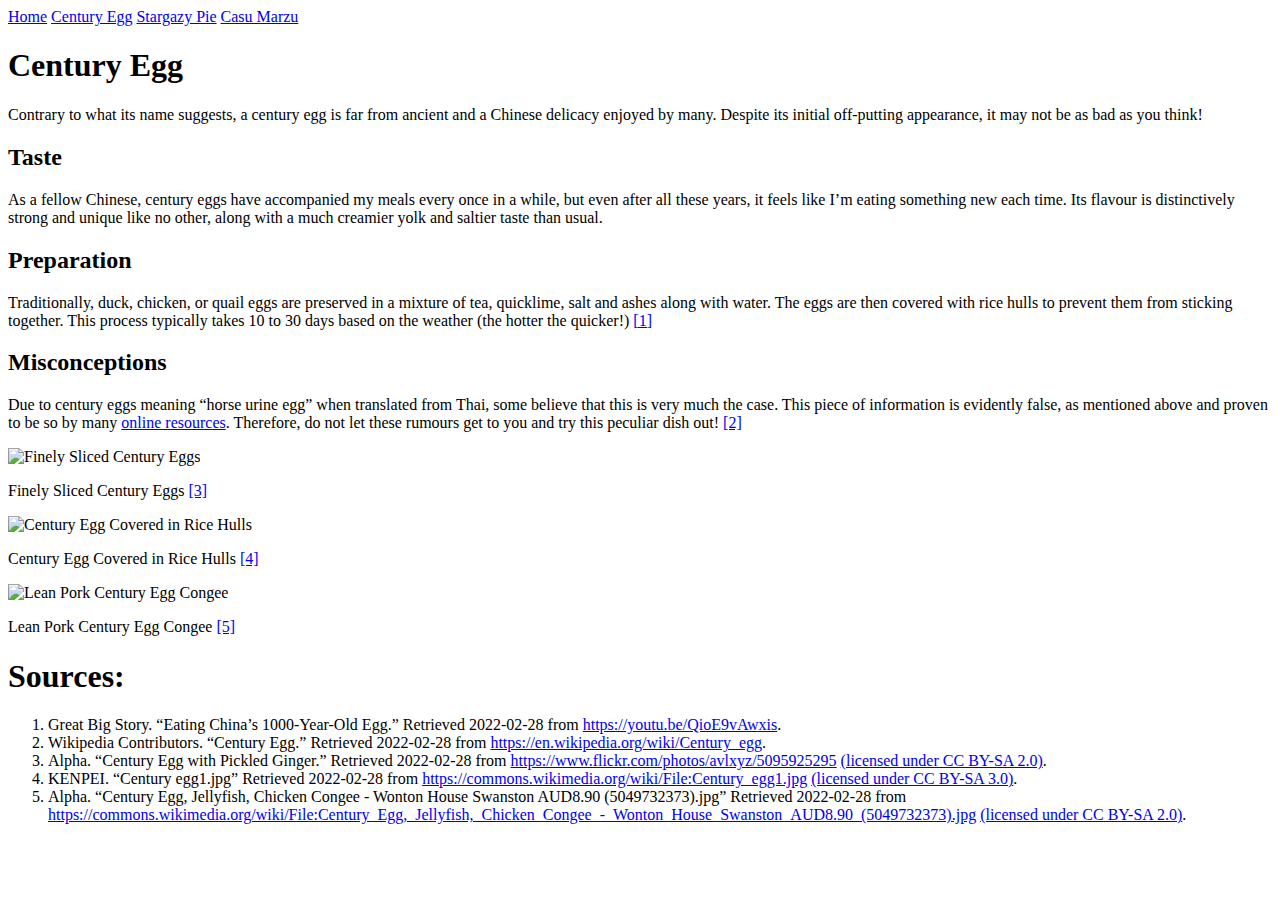
==== century.html @ 93f482f9 "Add files via upload" ====
<!doctype html>
<html>
  <head>
    <meta charset = "UTF-8">
	<title>Strange Foods</title>
	<link rel = "stylesheet" type = "text/css" href = "style.css"/>
	<style>
    @import url('https://fonts.googleapis.com/css2?family=Montserrat&family=Nunito+Sans:wght@300&display=swap');
    </style>
  </head>
  <body>
    <div id = "header">
      <nav>
	    <a href = "index.html">Home</a>
	    <a class = "active" href = "century.html">Century Egg</a>
	    <a href = "pie.html">Stargazy Pie</a>
	    <a href = "marzu.html">Casu Marzu</a>
	  </nav>
	  <div id = "line"></div> <!-- empty div for the purpose of creating a line underneath navbar that could
      have margin added-->  
	</div>
	<div id = "content">
	  <div id = "text-container">
	    <h1>Century Egg</h1>
		<p>
		Contrary to what its name suggests, a century egg is far from ancient and a Chinese delicacy enjoyed by many. Despite its initial 
		off-putting appearance, it may not be as bad as you think!
		</p>
		<h2>Taste</h2>
		<p>
		As a fellow Chinese, century eggs have accompanied my meals every once in a while, but even after all these years, it feels like
		I&rsquo;m eating something new each time. Its flavour is distinctively strong and unique like no other, along with
		a much creamier yolk and saltier taste than usual. 
		</p>
		<h2>Preparation</h2>
		<p>
		Traditionally, duck, chicken, or quail eggs are preserved in a mixture of tea, quicklime, salt and ashes along with water. The eggs 
		are then covered with rice hulls to prevent them from sticking together. This process typically takes 10 to 30 days based on the
		weather &#40;the hotter the quicker!&#41; <a href = "#Source_1">[1]</a>
		</p>
		<h2>Misconceptions</h2>
		<p>
		Due to century eggs meaning &ldquo;horse urine egg&rdquo; when translated from Thai, some believe that this is very much the case. 
		This piece of information is <span class = "bolded">evidently false</span>, as mentioned above and proven to be so by many 
		<a href = "https://www.taiwannews.com.tw/en/news/3057640">online resources</a>. Therefore, do not let these rumours get to you and 
		try this peculiar dish out! <a href = "#Source_2">[2]</a>
		</p>
	  </div>
	  <div id = "image-container">
	    <div class = "figure"> <!-- figure div allows captions to be right underneath images-->
		  <!--each image is given an id to be uniquely styled in css-->
		  <img id = "egg" src = "../images/egg.jpg" alt = "Finely Sliced Century Eggs" height = "120">
		  <p class = "caption">Finely Sliced Century Eggs <a href = "#Source_3">[3]</a></p>
		</div>
	    <div class = "figure">
		  <img id = "rice_hull" src = "../images/ricehull.jpg" alt = "Century Egg Covered in Rice Hulls" height = "200">
		  <p class = "caption">Century Egg Covered in Rice Hulls <a href = "#Source_4">[4]</a></p>
	    </div>
	    <div class = "figure">
		  <img id = "congee" src = "../images/congee.jpg" alt = "Lean Pork Century Egg Congee" height = "160">
		  <p class = "caption">Lean Pork Century Egg Congee <a href = "#Source_5">[5]</a></p>
	    </div>
	  </div>
	</div>
    <footer>
	  <h1>Sources:</h1>
	  <ol>
	    <li id = "Source_1">
		Great Big Story. &ldquo;Eating China&rsquo;s 1000-Year-Old Egg.&rdquo; Retrieved 2022-02-28 from	
		  <a href = "https://youtu.be/QioE9vAwxis">https://youtu.be/QioE9vAwxis</a>.
		</li>
		<li id = "Source_2">
		Wikipedia Contributors. &ldquo;Century Egg.&rdquo; Retrieved 2022-02-28 from 
		  <a href = "https://en.wikipedia.org/wiki/Century_egg">https://en.wikipedia.org/wiki/Century_egg</a>.
		<li id = "Source_3">
		Alpha. &ldquo;Century Egg with Pickled Ginger.&rdquo; Retrieved 2022-02-28 from	
		<a href = "https://www.flickr.com/photos/avlxyz/5095925295">https://www.flickr.com/photos/avlxyz/5095925295</a>
		<a href = "https://creativecommons.org/licenses/by-sa/2.0/">&#40;licensed under CC BY-SA 2.0&#41;</a>.
		</li>
		<li id = "Source_4">
		KENPEI. &ldquo;Century egg1.jpg&rdquo; Retrieved 2022-02-28 from	
		  <a href = "https://commons.wikimedia.org/wiki/File:Century_egg1.jpg">https://commons.wikimedia.org/wiki/File:Century_egg1.jpg</a>
		  <a href = "https://creativecommons.org/licenses/by-sa/3.0/deed.en">&#40;licensed under CC BY-SA 3.0&#41;</a>.
		</li>
		<li id = "Source_5">
		Alpha. &ldquo;Century Egg, Jellyfish, Chicken Congee - Wonton House Swanston AUD8.90 (5049732373).jpg&rdquo; Retrieved 2022-02-28 from
		  <a href = "https://commons.wikimedia.org/wiki/File:Century_Egg,_Jellyfish,_Chicken_Congee_-_Wonton_House_Swanston_AUD8.90_(5049732373).jpg">
		  https://commons.wikimedia.org/wiki/File:Century_Egg,_Jellyfish,_Chicken_Congee_-_Wonton_House_Swanston_AUD8.90_(5049732373).jpg</a>
		  <a href = "https://creativecommons.org/licenses/by-sa/2.0/">&#40;licensed under CC BY-SA 2.0&#41;</a>.
	    </ol>
	</footer>
  </body>
</html>
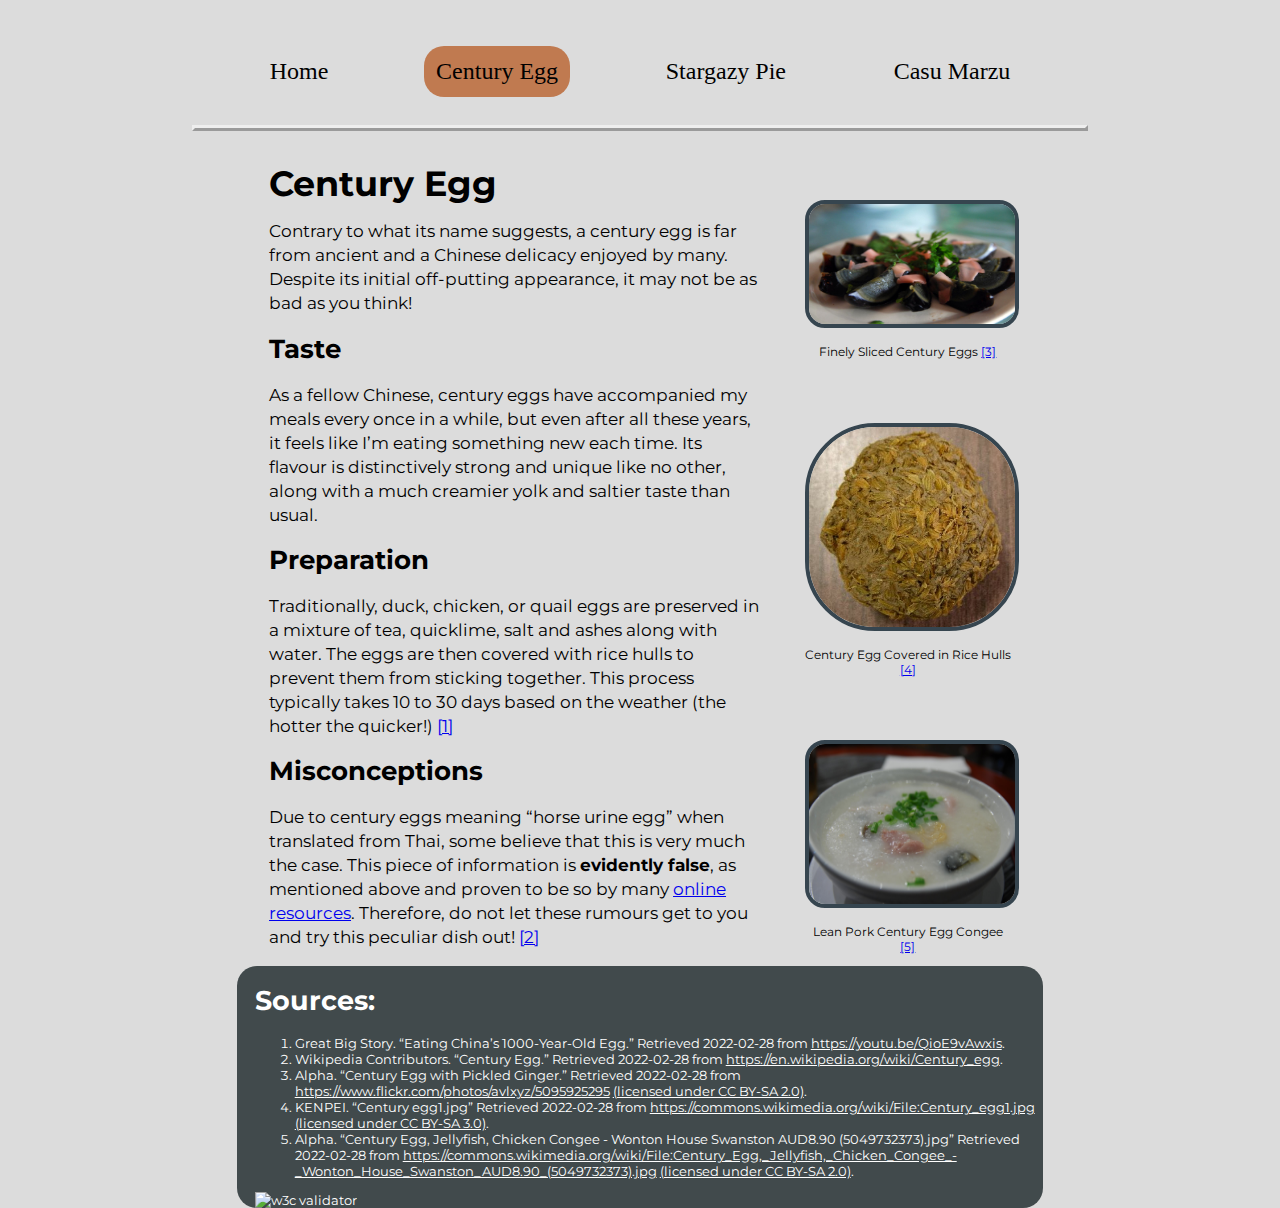
==== commit 32f56922: "Add files via upload" ====
--- a/century.html
+++ b/century.html
@@ -1,5 +1,5 @@
 <!doctype html>
-<html>
+<html lang = "en">
   <head>
     <meta charset = "UTF-8">
 	<title>Strange Foods</title>
@@ -49,15 +49,15 @@
 	  <div id = "image-container">
 	    <div class = "figure"> <!-- figure div allows captions to be right underneath images-->
 		  <!--each image is given an id to be uniquely styled in css-->
-		  <img id = "egg" src = "../images/egg.jpg" alt = "Finely Sliced Century Eggs" height = "120">
+		  <img id = "egg" src = "egg.jpg" alt = "Finely Sliced Century Eggs" height = "120">
 		  <p class = "caption">Finely Sliced Century Eggs <a href = "#Source_3">[3]</a></p>
 		</div>
 	    <div class = "figure">
-		  <img id = "rice_hull" src = "../images/ricehull.jpg" alt = "Century Egg Covered in Rice Hulls" height = "200">
+		  <img id = "rice_hull" src = "ricehull.jpg" alt = "Century Egg Covered in Rice Hulls" height = "200">
 		  <p class = "caption">Century Egg Covered in Rice Hulls <a href = "#Source_4">[4]</a></p>
 	    </div>
 	    <div class = "figure">
-		  <img id = "congee" src = "../images/congee.jpg" alt = "Lean Pork Century Egg Congee" height = "160">
+		  <img id = "congee" src = "congee.jpg" alt = "Lean Pork Century Egg Congee" height = "160">
 		  <p class = "caption">Lean Pork Century Egg Congee <a href = "#Source_5">[5]</a></p>
 	    </div>
 	  </div>
@@ -87,7 +87,8 @@
 		  <a href = "https://commons.wikimedia.org/wiki/File:Century_Egg,_Jellyfish,_Chicken_Congee_-_Wonton_House_Swanston_AUD8.90_(5049732373).jpg">
 		  https://commons.wikimedia.org/wiki/File:Century_Egg,_Jellyfish,_Chicken_Congee_-_Wonton_House_Swanston_AUD8.90_(5049732373).jpg</a>
 		  <a href = "https://creativecommons.org/licenses/by-sa/2.0/">&#40;licensed under CC BY-SA 2.0&#41;</a>.
-	    </ol>
+	  </ol>
+      <img src = "w3c.png" alt = "w3c validator" width = "30px" height = "30px">	  
 	</footer>
   </body>
 </html>--- a/style.css
+++ b/style.css
@@ -0,0 +1,168 @@
+html{
+	height: 100%; /*allows min-height: 100% to be applied to body for the purpose of creating
+	a sticky footer*/
+}
+
+body{
+	margin-left: 15%;
+	margin-right: 15%;
+	display: flex; /*for the purpose of sticky footer*/
+	flex-direction: column; /*for the purpose of sticky footer*/
+	min-height: 100%; /*for the purpose of sticky footer*/
+	background-color: #DCDCDC;
+}
+
+nav{
+    display: flex;
+	justify-content: space-evenly;
+	margin-top: 20px;
+	align-items: center; /*centers links vertically when screen gets small*/
+}
+
+nav a{
+	border-radius: 20px; /*creates imaginary border for active links and hover*/
+	margin: 18px;
+	padding: 12px;
+	text-decoration: none;
+	color: black;
+	font-size: 18pt;
+	font-family: Verdana, serif;
+	text-align: center;
+}
+
+#header{
+	position: sticky; /*makes header stay at top when scrolling*/
+    top: 0;
+	background-color: #DCDCDC; /*makes header not conflict with display of content*/
+}
+
+.active{
+	background-color: #c07a50; 
+}
+	
+nav a:hover{
+	background-color: gray;
+}
+
+#line{
+	margin-top: 10px; 
+	border-style: outset;
+}
+
+
+#content{
+	margin-top: 2%;
+	margin-left: 4%;
+	margin-right: 4%;
+	font-family: Montserrat, serif;
+	display: flex; /*uses flexbox to have one column for text and another for image*/
+}
+
+#text-container{
+	flex-basis: 60%; /*declares width of text container*/
+    font-size: 13pt;
+	line-height: 18pt;
+	margin-left: 5%;
+}
+
+#image-container{
+	flex-basis: 25%; /*declares width of image container*/
+	display: flex; /*uses flexbox to organize images vertically*/
+	flex-direction: column;
+	justify-content: space-between;
+	margin-left: 5%;
+}
+
+#image-container img{
+	width: 100%; /* ensures images will shrink when available space is reduced*/
+}
+
+#platter{
+	border-style: solid;
+	border-width: 4px;
+	border-color: #DC143C;
+	border-radius: 20px;
+	margin-top: 25%;
+}
+	
+#egg{
+	border-style: solid;
+	border-width: 4px;
+	border-color: #36454F;
+	border-radius: 20px;
+	margin-top: 25%;
+}
+
+#rice_hull{
+	border-style: solid;
+	border-width: 4px;
+	border-color: #36454F;
+	border-radius: 70px;
+}
+
+#congee{
+	border-style: solid;
+	border-width: 4px;
+	border-color: #36454F;
+	border-radius: 20px;
+}
+
+#cheese{
+	border-style: solid;
+	border-width: 4px;
+	border-color: #D8BCAB;
+	border-radius: 10px;
+	margin-top: 25%;
+}
+
+#fly{
+	border-style: solid;
+	border-width: 4px;
+	border-color: #D8BCAB;
+	border-radius: 10px;
+}
+
+#pie{
+	border-style: solid;
+	border-width: 4px;
+	border-color: #996515;
+	border-radius: 20px;
+	margin-top: 25%;
+}
+
+#mousehole{
+	border-style: solid;
+	border-width: 4px;
+	border-color: #996515;
+	border-radius: 20px;
+}
+	
+.caption{
+	font-size: 9pt;
+	text-align: center;
+}
+
+.bolded{
+	font-weight: bold;
+}
+
+
+footer{
+	font-family: Montserrat, serif;
+	font-size: 10pt;
+	color: white;
+	margin-left: 5%;
+	margin-right: 5%;
+	padding-left: 2%;
+	background-color: #414a4c;
+	margin-top: auto; /* for the purpose of sticky footer, places footer at the bottom of page */
+	border-radius: 20px;
+}
+
+footer a{
+	color: white;
+}
+
+
+
+
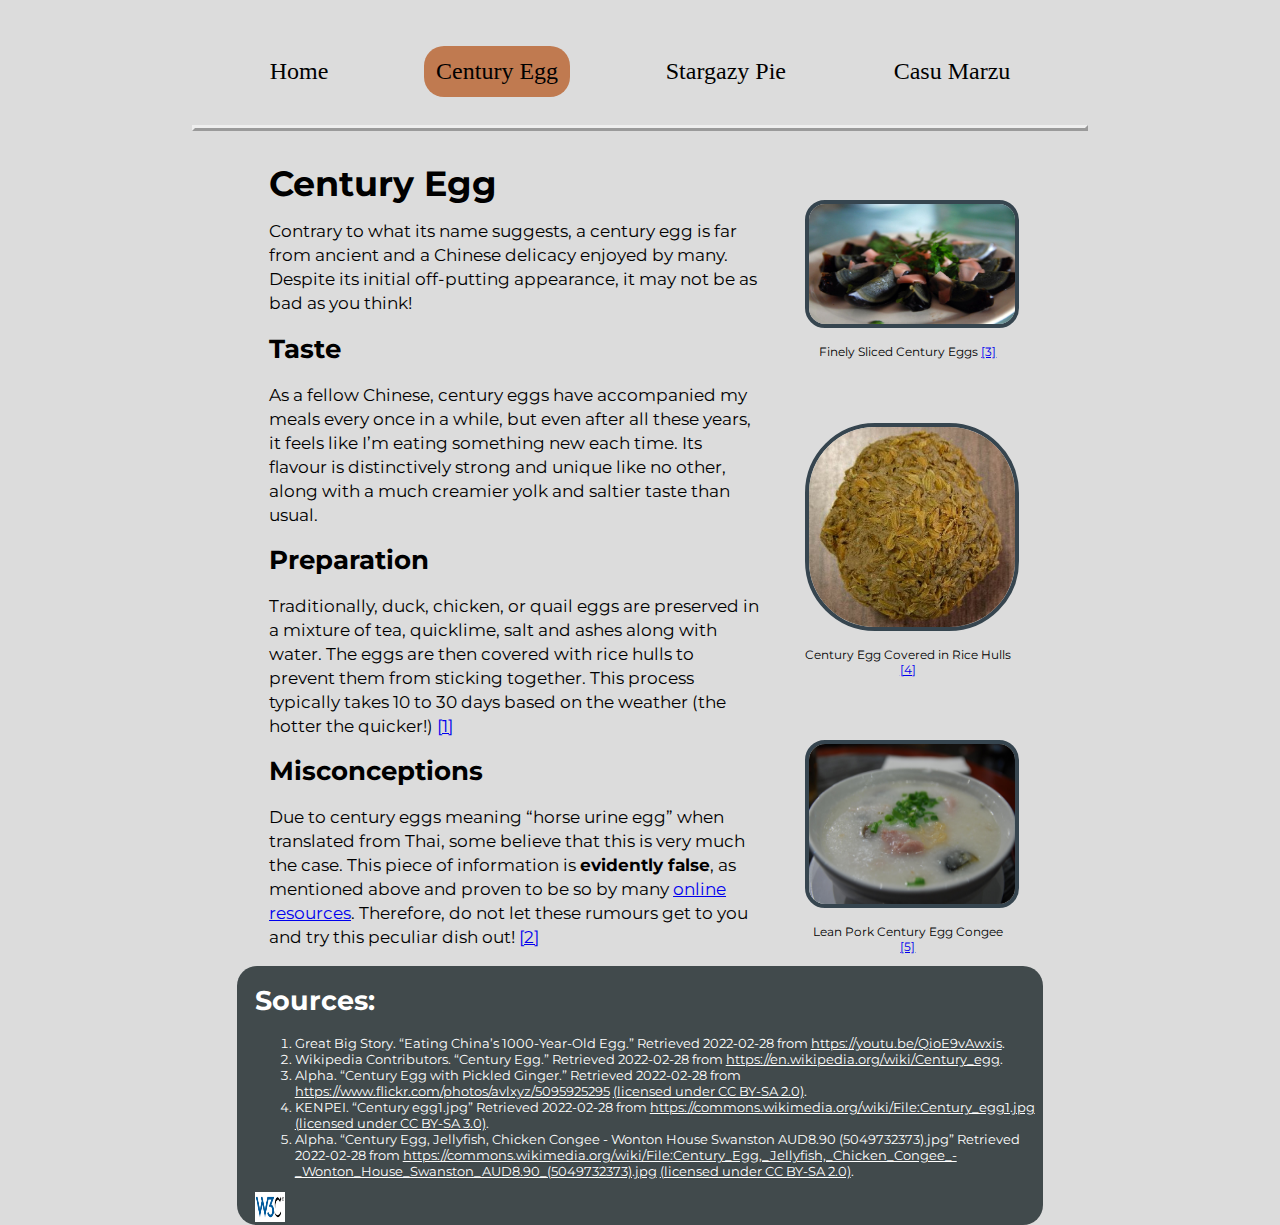
==== commit a122b6c9: "Add files via upload" ====
--- a/century.html
+++ b/century.html
@@ -88,7 +88,7 @@
 		  https://commons.wikimedia.org/wiki/File:Century_Egg,_Jellyfish,_Chicken_Congee_-_Wonton_House_Swanston_AUD8.90_(5049732373).jpg</a>
 		  <a href = "https://creativecommons.org/licenses/by-sa/2.0/">&#40;licensed under CC BY-SA 2.0&#41;</a>.
 	  </ol>
-      <img src = "w3c.png" alt = "w3c validator" width = "30px" height = "30px">	  
+      <img src = "w3c.png" alt = "w3c validator" width = "30" height = "30">	  
 	</footer>
   </body>
 </html>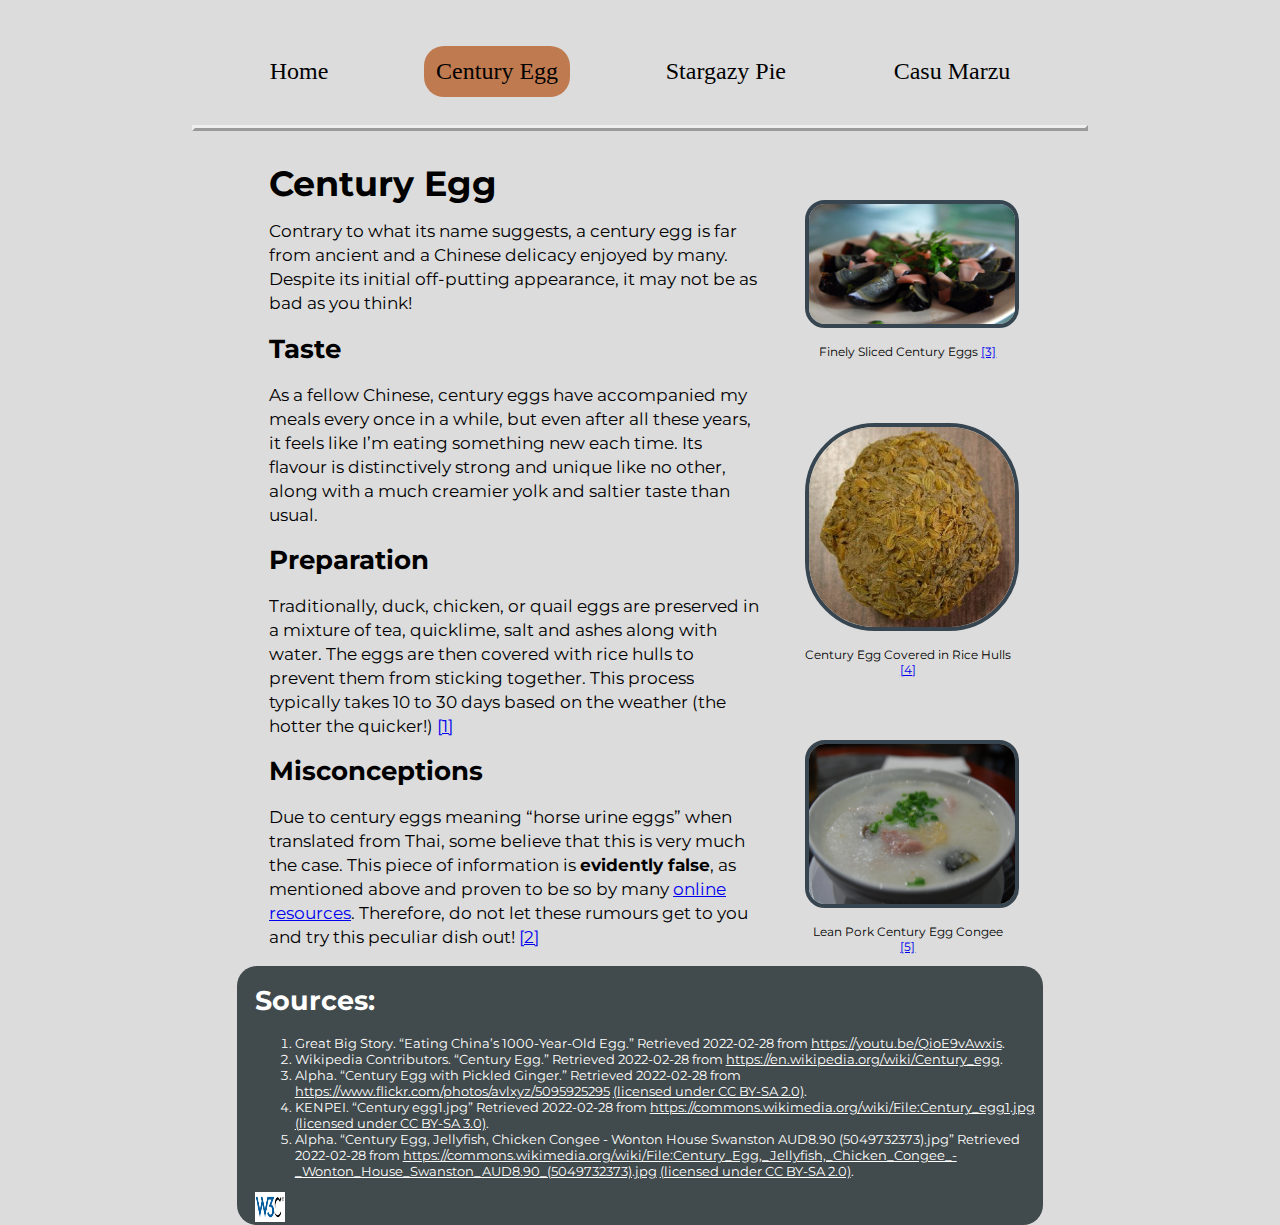
==== commit 023045e5: "Add files via upload" ====
--- a/century.html
+++ b/century.html
@@ -40,7 +40,7 @@
 		</p>
 		<h2>Misconceptions</h2>
 		<p>
-		Due to century eggs meaning &ldquo;horse urine egg&rdquo; when translated from Thai, some believe that this is very much the case. 
+		Due to century eggs meaning &ldquo;horse urine eggs&rdquo; when translated from Thai, some believe that this is very much the case. 
 		This piece of information is <span class = "bolded">evidently false</span>, as mentioned above and proven to be so by many 
 		<a href = "https://www.taiwannews.com.tw/en/news/3057640">online resources</a>. Therefore, do not let these rumours get to you and 
 		try this peculiar dish out! <a href = "#Source_2">[2]</a>
@@ -88,7 +88,9 @@
 		  https://commons.wikimedia.org/wiki/File:Century_Egg,_Jellyfish,_Chicken_Congee_-_Wonton_House_Swanston_AUD8.90_(5049732373).jpg</a>
 		  <a href = "https://creativecommons.org/licenses/by-sa/2.0/">&#40;licensed under CC BY-SA 2.0&#41;</a>.
 	  </ol>
-      <img src = "w3c.png" alt = "w3c validator" width = "30" height = "30">	  
+	  <a href = "https://validator.w3.org/nu/?doc=https%3A%2F%2Fzhaidavid.github.io%2Fhome%2Fcentury.html">
+        <img src = "w3c.png" alt = "w3c validator" width = "30" height = "30">	  
+	  </a>
 	</footer>
   </body>
 </html>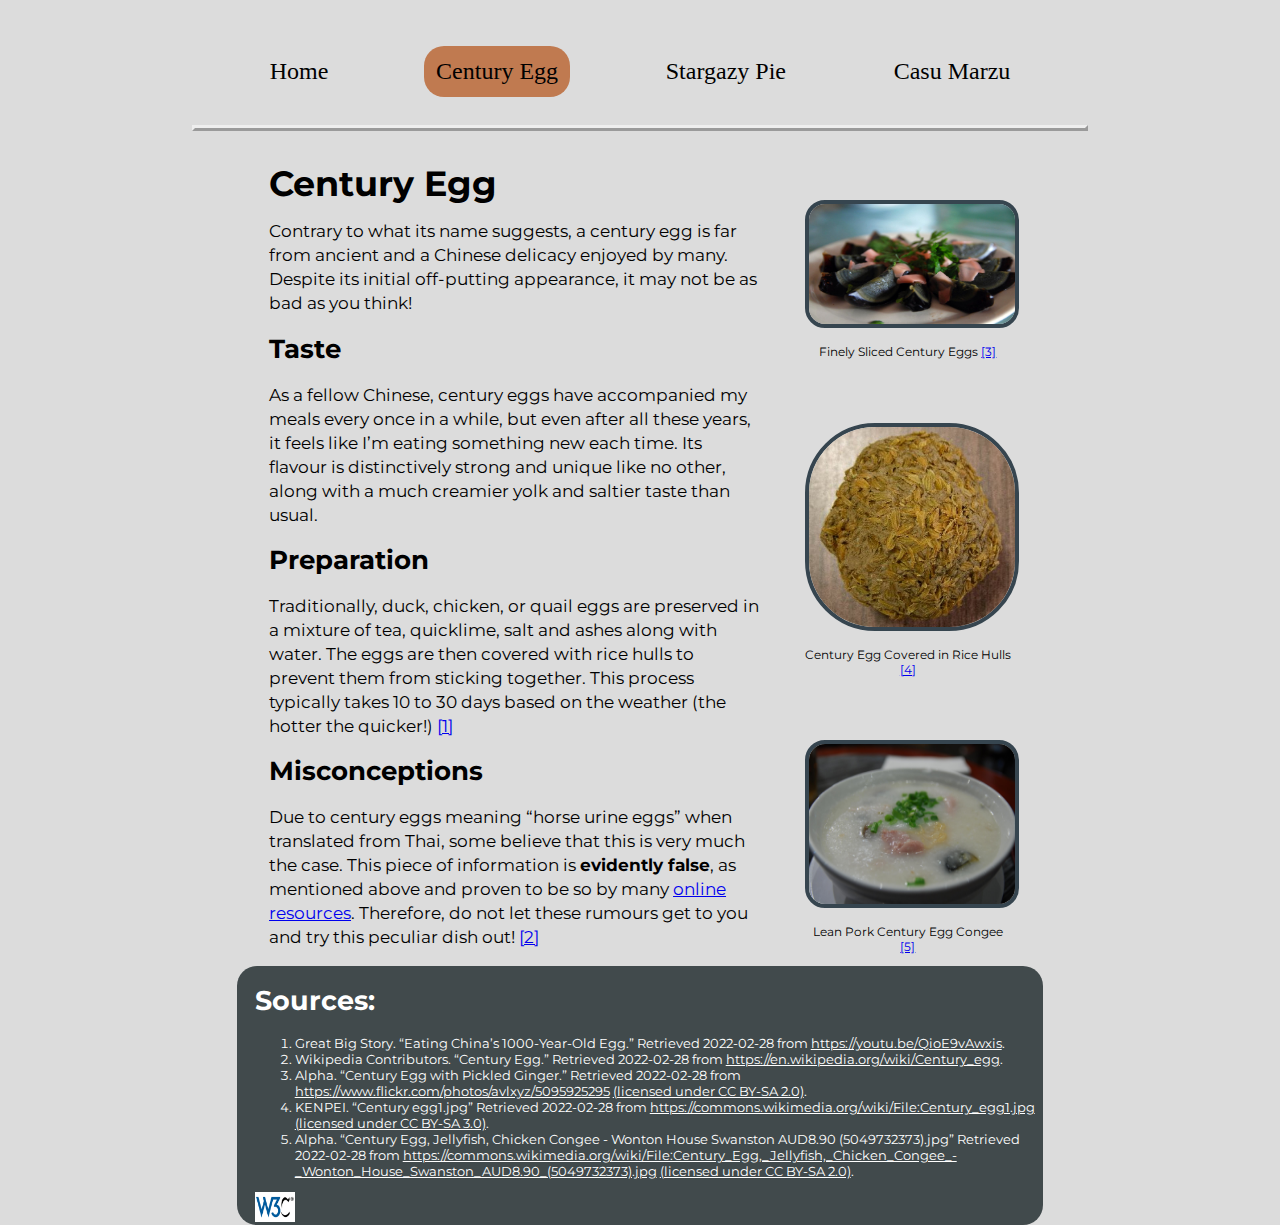
==== commit e3cf6098: "Add files via upload" ====
--- a/century.html
+++ b/century.html
@@ -89,7 +89,7 @@
 		  <a href = "https://creativecommons.org/licenses/by-sa/2.0/">&#40;licensed under CC BY-SA 2.0&#41;</a>.
 	  </ol>
 	  <a href = "https://validator.w3.org/nu/?doc=https%3A%2F%2Fzhaidavid.github.io%2Fhome%2Fcentury.html">
-        <img src = "w3c.png" alt = "w3c validator" width = "30" height = "30">	  
+        <img src = "w3c.png" alt = "w3c validator" width = "40" height = "30">	  
 	  </a>
 	</footer>
   </body>
